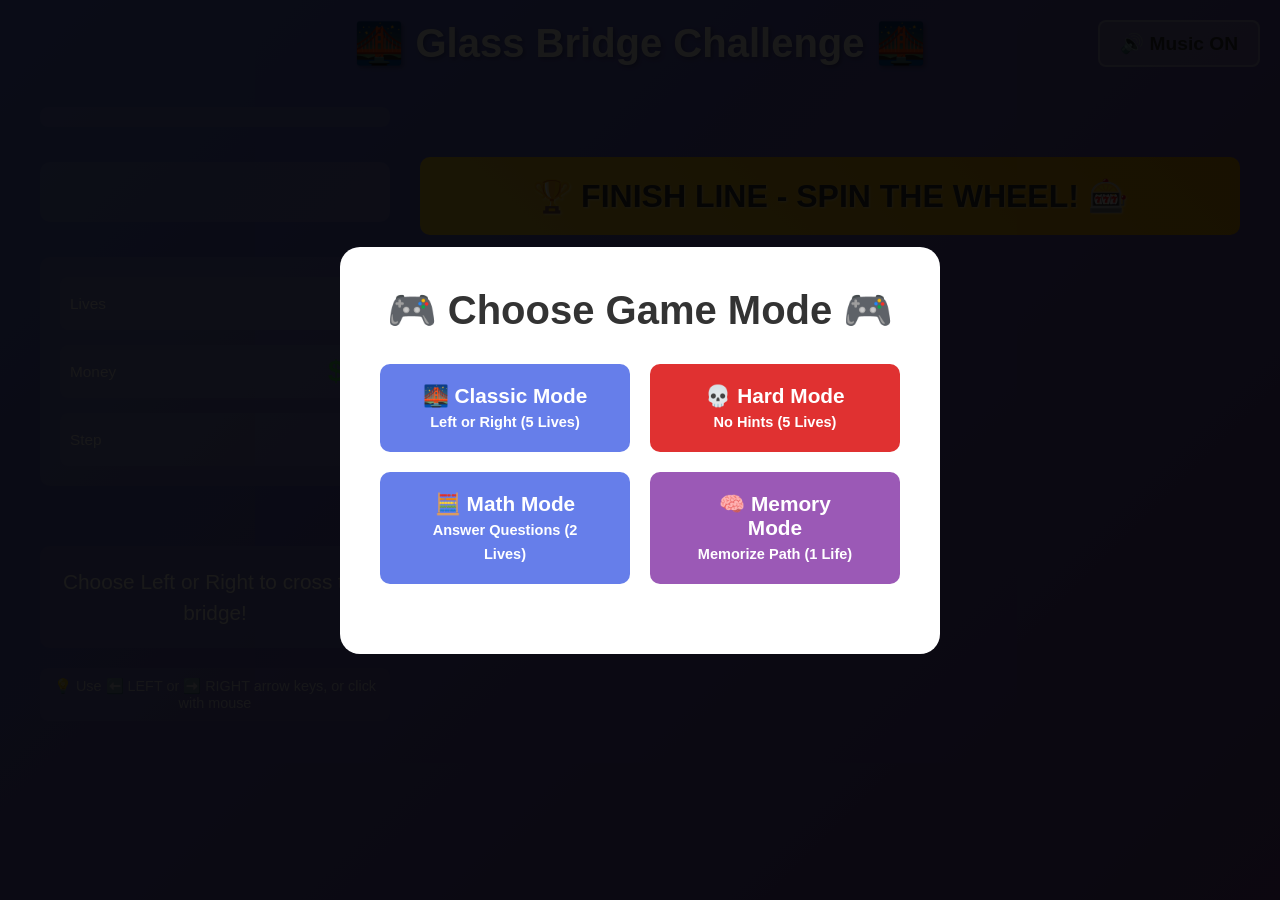
==== GlassBridge/index.html @ 20c8bb3b "Add GlassBridge and ObstacleCourse games" ====
<!DOCTYPE html>
<html lang="en">
<head>
    <meta charset="UTF-8">
    <meta name="viewport" content="width=device-width, initial-scale=1.0">
    <title>Glass Bridge Game</title>
    <style>
        * {
            margin: 0;
            padding: 0;
            box-sizing: border-box;
        }

        body {
            font-family: 'Arial', sans-serif;
            background: linear-gradient(135deg, #667eea 0%, #764ba2 100%);
            min-height: 100vh;
            display: flex;
            flex-direction: column;
            align-items: center;
            padding: 20px;
            color: white;
        }

        .game-container {
            max-width: 1200px;
            width: 100%;
            display: flex;
            gap: 30px;
            align-items: flex-start;
        }

        .info-panel {
            flex: 0 0 350px;
            display: flex;
            flex-direction: column;
            gap: 20px;
        }

        .bridge-panel {
            flex: 1;
            display: flex;
            flex-direction: column;
        }

        .header {
            text-align: center;
            margin-bottom: 30px;
            width: 100%;
        }

        h1 {
            font-size: 2.5em;
            margin-bottom: 10px;
            text-shadow: 2px 2px 4px rgba(0,0,0,0.3);
        }

        .main-content {
            width: 100%;
        }

        .stats {
            display: flex;
            flex-direction: column;
            gap: 15px;
            background: rgba(255,255,255,0.1);
            padding: 20px;
            border-radius: 10px;
            font-size: 1.2em;
        }

        .stat-item {
            display: flex;
            justify-content: space-between;
            align-items: center;
            padding: 10px;
            background: rgba(255,255,255,0.1);
            border-radius: 8px;
        }

        .stat-label {
            font-size: 0.8em;
            opacity: 0.9;
        }

        .stat-value {
            font-size: 1.5em;
            font-weight: bold;
        }

        .lives {
            color: #ff6b6b;
        }

        .money {
            color: #51cf66;
        }

        .step-number {
            color: #ffd43b;
        }

        .bridge {
            display: flex;
            flex-direction: column;
            gap: 15px;
            margin-bottom: 30px;
        }

        .step {
            display: flex;
            gap: 20px;
            justify-content: center;
            align-items: center;
        }

        .step-label {
            font-size: 1.2em;
            font-weight: bold;
            width: 60px;
            text-align: center;
        }

        .tiles {
            display: flex;
            gap: 20px;
        }

        .tile {
            width: 120px;
            height: 80px;
            background: rgba(255,255,255,0.2);
            border: 3px solid rgba(255,255,255,0.4);
            border-radius: 10px;
            cursor: pointer;
            transition: all 0.3s ease;
            display: flex;
            align-items: center;
            justify-content: center;
            font-size: 1.5em;
        }

        .tile:hover:not(.disabled):not(.correct):not(.wrong) {
            transform: scale(1.05);
            background: rgba(255,255,255,0.3);
            box-shadow: 0 5px 15px rgba(0,0,0,0.3);
        }

        .tile.disabled {
            cursor: not-allowed;
            opacity: 0.5;
        }

        .tile.correct {
            background: #51cf66;
            border-color: #2f9e44;
            animation: pulse 0.5s;
        }

        .tile.wrong {
            background: #ff6b6b;
            border-color: #c92a2a;
            animation: shake 0.5s;
        }

        .tile.safe-path {
            background: rgba(81, 207, 102, 0.4);
            border-color: #51cf66;
        }

        .tile.memory-flash {
            background: #ffd43b;
            border-color: #fab005;
            opacity: 1 !important;
            cursor: default;
            animation: pulse 0.8s infinite alternate;
        }

        @keyframes pulse {
            0%, 100% { transform: scale(1); }
            50% { transform: scale(1.1); }
        }

        @keyframes shake {
            0%, 100% { transform: translateX(0); }
            25% { transform: translateX(-10px); }
            75% { transform: translateX(10px); }
        }

        .message {
            text-align: center;
            font-size: 1.3em;
            padding: 20px;
            background: rgba(255,255,255,0.1);
            border-radius: 10px;
            min-height: 100px;
            display: flex;
            align-items: center;
            justify-content: center;
            line-height: 1.5;
        }

        .finish-line {
            text-align: center;
            font-size: 2em;
            padding: 20px;
            background: linear-gradient(45deg, #ffd43b, #fab005);
            color: #333;
            border-radius: 10px;
            margin-top: 20px;
            font-weight: bold;
            text-shadow: 1px 1px 2px rgba(255,255,255,0.5);
        }

        button {
            padding: 12px 30px;
            font-size: 1.1em;
            background: #fab005;
            border: none;
            border-radius: 8px;
            cursor: pointer;
            color: #333;
            font-weight: bold;
            transition: all 0.3s;
        }

        button:hover {
            background: #ffd43b;
            transform: translateY(-2px);
            box-shadow: 0 5px 15px rgba(0,0,0,0.3);
        }

        .game-over {
            text-align: center;
            padding: 30px;
            background: rgba(255,107,107,0.2);
            border: 3px solid #ff6b6b;
            border-radius: 15px;
            margin: 20px 0;
        }

        .game-over h2 {
            font-size: 2em;
            margin-bottom: 15px;
        }

        .controls-hint {
            font-size: 0.9em;
            opacity: 0.8;
            padding: 10px;
            background: rgba(255,255,255,0.1);
            border-radius: 8px;
        }

        .music-toggle {
            position: fixed;
            top: 20px;
            right: 20px;
            padding: 10px 20px;
            background: rgba(255,255,255,0.2);
            border: 2px solid rgba(255,255,255,0.4);
            border-radius: 8px;
            cursor: pointer;
            font-size: 1.2em;
            transition: all 0.3s;
        }

        .music-toggle:hover {
            background: rgba(255,255,255,0.3);
        }

        .wheel-modal {
            display: none;
            position: fixed;
            top: 0;
            left: 0;
            width: 100%;
            height: 100%;
            background: rgba(0,0,0,0.8);
            z-index: 1000;
            justify-content: center;
            align-items: center;
        }

        .wheel-modal.active {
            display: flex;
        }

        .wheel-container {
            background: white;
            padding: 30px;
            border-radius: 20px;
            text-align: center;
            position: relative;
        }

        .wheel-title {
            color: #333;
            font-size: 2em;
            margin-bottom: 20px;
        }

        .wheel-wrapper {
            position: relative;
            width: 400px;
            height: 400px;
            margin: 0 auto;
        }

        .wheel-pointer {
            position: absolute;
            top: -15px;
            left: 50%;
            transform: translateX(-50%);
            width: 0;
            height: 0;
            border-left: 15px solid transparent;
            border-right: 15px solid transparent;
            border-top: 30px solid #ff6b6b;
            z-index: 10;
        }

        .wheel {
            width: 400px;
            height: 400px;
            border-radius: 50%;
            border: 8px solid #333;
            position: relative;
            transition: transform 4s cubic-bezier(0.17, 0.67, 0.12, 0.99);
            overflow: hidden;
        }

        .wheel.spinning {
            transition: transform 6s cubic-bezier(0.17, 0.67, 0.12, 0.99);
        }

        .wheel-segment {
            position: absolute;
            width: 50%;
            height: 50%;
            transform-origin: 100% 100%;
            display: flex;
            align-items: center;
            justify-content: center;
            font-weight: bold;
            font-size: 0.9em;
            color: white;
            text-shadow: 1px 1px 2px rgba(0,0,0,0.5);
            overflow: hidden;
        }

        .segment-content {
            transform: rotate(30deg) translateX(60px);
            text-align: center;
            width: 120px;
        }

        .wheel-result {
            margin-top: 30px;
            color: #333;
            font-size: 1.8em;
            font-weight: bold;
            min-height: 60px;
        }

        .power-up-indicator {
            display: inline-block;
            padding: 5px 10px;
            background: rgba(255, 215, 0, 0.3);
            border: 2px solid #ffd700;
            border-radius: 5px;
            margin-left: 10px;
            font-size: 0.8em;
        }

        .mode-selector {
            position: fixed;
            top: 0;
            left: 0;
            width: 100%;
            height: 100%;
            background: rgba(0,0,0,0.9);
            z-index: 2000;
            display: flex;
            justify-content: center;
            align-items: center;
        }

        .mode-selector.hidden {
            display: none;
        }

        .mode-content {
            background: white;
            padding: 40px;
            border-radius: 20px;
            text-align: center;
            max-width: 600px;
        }

        .mode-content h2 {
            color: #333;
            font-size: 2.5em;
            margin-bottom: 30px;
        }

        .mode-buttons {
            display: grid;
            grid-template-columns: repeat(2, 1fr);
            gap: 20px;
            margin-bottom: 30px;
        }

        .mode-btn {
            padding: 20px 40px;
            font-size: 1.3em;
            background: #667eea;
            color: white;
            border: none;
            border-radius: 10px;
            cursor: pointer;
            font-weight: bold;
            transition: all 0.3s;
            min-width: 200px;
        }

        .mode-btn:hover {
            background: #764ba2;
            transform: scale(1.05);
        }

        .mode-btn-hard {
            background: #e03131;
        }

        .mode-btn-hard:hover {
            background: #c92a2a;
        }

        .mode-btn-memory {
            background: #9b59b6;
        }

        .mode-btn-memory:hover {
            background: #7d3c98;
        }

        .grade-selector {
            margin-top: 20px;
        }

        .grade-selector.hidden {
            display: none;
        }

        .grade-selector h3 {
            color: #333;
            margin-bottom: 15px;
        }

        .grade-buttons {
            display: grid;
            grid-template-columns: repeat(4, 1fr);
            gap: 10px;
            margin-bottom: 20px;
        }

        .grade-btn {
            padding: 15px;
            font-size: 1.1em;
            background: #51cf66;
            color: white;
            border: none;
            border-radius: 8px;
            cursor: pointer;
            font-weight: bold;
            transition: all 0.3s;
        }

        .grade-btn:hover {
            background: #2f9e44;
            transform: scale(1.05);
        }

        .math-question {
            background: rgba(255,255,255,0.15);
            padding: 15px;
            border-radius: 10px;
            margin-bottom: 15px;
            font-size: 1.4em;
            font-weight: bold;
            min-height: 60px;
            display: flex;
            align-items: center;
            justify-content: center;
        }

        .tile.math-tile {
            font-size: 1.2em;
            flex-direction: column;
            padding: 10px;
        }

        .game-mode-badge {
            background: rgba(255,255,255,0.1);
            padding: 10px 20px;
            border-radius: 8px;
            font-size: 1em;
            margin-bottom: 15px;
        }
    </style>
</head>
<body>
    <div class="mode-selector" id="mode-selector">
        <div class="mode-content">
            <h2>🎮 Choose Game Mode 🎮</h2>
            <div class="mode-buttons">
                <button class="mode-btn" onclick="selectMode('classic')">🌉 Classic Mode<br><small style="font-size: 0.7em;">Left or Right (5 Lives)</small></button>
                <button class="mode-btn mode-btn-hard" onclick="selectMode('hard')">💀 Hard Mode<br><small style="font-size: 0.7em;">No Hints (5 Lives)</small></button>
                <button class="mode-btn" onclick="selectMode('math')">🧮 Math Mode<br><small style="font-size: 0.7em;">Answer Questions (2 Lives)</small></button>
                <button class="mode-btn mode-btn-memory" onclick="selectMode('memory')">🧠 Memory Mode<br><small style="font-size: 0.7em;">Memorize Path (1 Life)</small></button>
            </div>
            <div class="grade-selector hidden" id="grade-selector">
                <h3>Select Grade Level:</h3>
                <div class="grade-buttons">
                    <button class="grade-btn" onclick="startMathMode(1)">Grade 1</button>
                    <button class="grade-btn" onclick="startMathMode(2)">Grade 2</button>
                    <button class="grade-btn" onclick="startMathMode(3)">Grade 3</button>
                    <button class="grade-btn" onclick="startMathMode(4)">Grade 4</button>
                    <button class="grade-btn" onclick="startMathMode(5)">Grade 5</button>
                    <button class="grade-btn" onclick="startMathMode(6)">Grade 6</button>
                    <button class="grade-btn" onclick="startMathMode(7)">Grade 7</button>
                    <button class="grade-btn" onclick="startMathMode(8)">Grade 8</button>
                </div>
            </div>
        </div>
    </div>

    <div class="header">
        <h1>🌉 Glass Bridge Challenge 🌉</h1>
    </div>

    <div class="game-container">
        <div class="info-panel">
            <div class="game-mode-badge" id="mode-badge"></div>
            
            <div class="math-question hidden" id="math-question"></div>
            
            <div class="stats">
                <div class="stat-item">
                    <span class="stat-label">Lives</span>
                    <span class="stat-value lives" id="lives">5</span>
                </div>
                <div class="stat-item">
                    <span class="stat-label">Money</span>
                    <span class="stat-value money" id="money">$0</span>
                </div>
                <div class="stat-item">
                    <span class="stat-label">Step</span>
                    <span class="stat-value step-number" id="current-step">1</span>
                </div>
            </div>

            <div id="power-ups" style="text-align: center; padding: 10px; font-size: 1.1em;"></div>

            <div class="message" id="message">Choose Left or Right to cross the bridge!</div>

            <div class="controls-hint" style="text-align: center;">💡 Use ⬅️ LEFT or ➡️ RIGHT arrow keys, or click with mouse</div>
        </div>

        <div class="bridge-panel">
            <div class="bridge" id="bridge"></div>
            <div class="finish-line">🏆 FINISH LINE - SPIN THE WHEEL! 🎰</div>
        </div>
    </div>

    <div class="wheel-modal" id="wheel-modal">
        <div class="wheel-container">
            <div class="wheel-title">🎰 PRIZE WHEEL! 🎰</div>
            <div class="wheel-wrapper">
                <div class="wheel-pointer"></div>
                <div class="wheel" id="wheel"></div>
            </div>
            <div class="wheel-result" id="wheel-result"></div>
        </div>
    </div>

    <button class="music-toggle" id="music-toggle" onclick="toggleMusic()">🔊 Music ON</button>

    <script>
        const TOTAL_STEPS = 8;
        const MAX_LIVES = 5;
        const MATH_MODE_LIVES = 2;
        const HARD_MODE_LIVES = 5;
        const MEMORY_MODE_LIVES = 1;

        // Prize wheel configuration
        const PRIZES = [
            { name: '$8,000', value: 8000, probability: 0.50, color: '#51cf66', type: 'money' },
            { name: '$13,000', value: 13000, probability: 0.20, color: '#4dabf7', type: 'money' },
            { name: '$20,000', value: 20000, probability: 0.10, color: '#ff6b6b', type: 'money' },
            { name: 'Free Step', value: 1, probability: 0.10, color: '#ffd43b', type: 'freeStep' },
            { name: 'Bonus Life', value: 1, probability: 0.07, color: '#ff69b4', type: 'bonusLife' },
            { name: '$100,000', value: 100000, probability: 0.03, color: '#9b59b6', type: 'money' }
        ];

        let gameMode = 'classic'; // 'classic', 'hard', 'math', or 'memory'
        let gradeLevel = 1;
        let currentStep = 0;
        let lives = MAX_LIVES;
        let money = 0;
        let correctPath = [];
        let learnedPath = [];
        let gameActive = true;
        let isMemoryFlashing = false;
        let freeStepsAvailable = 0;
        let bonusLivesAvailable = 0;
        let currentQuestion = null;

        // Audio context for sounds
        let audioContext = null;
        let backgroundMusicNode = null;
        let musicEnabled = true;

        // Initialize audio context
        function initAudio() {
            if (!audioContext) {
                audioContext = new (window.AudioContext || window.webkitAudioContext)();
                startBackgroundMusic();
            }
        }

        // Play a tone
        function playTone(frequency, duration, type = 'sine') {
            if (!audioContext || !musicEnabled) return;
            
            const oscillator = audioContext.createOscillator();
            const gainNode = audioContext.createGain();
            
            oscillator.connect(gainNode);
            gainNode.connect(audioContext.destination);
            
            oscillator.frequency.value = frequency;
            oscillator.type = type;
            
            gainNode.gain.setValueAtTime(0.1, audioContext.currentTime);
            gainNode.gain.exponentialRampToValueAtTime(0.01, audioContext.currentTime + duration);
            
            oscillator.start(audioContext.currentTime);
            oscillator.stop(audioContext.currentTime + duration);
        }

        // Play success sound
        function playSuccessSound() {
            if (!musicEnabled) return;
            playTone(523.25, 0.1); // C5
            setTimeout(() => playTone(659.25, 0.15), 100); // E5
        }

        // Play error sound
        function playErrorSound() {
            if (!musicEnabled) return;
            playTone(200, 0.15, 'sawtooth');
            setTimeout(() => playTone(150, 0.2, 'sawtooth'), 150);
        }

        // Play win sound
        function playWinSound() {
            if (!musicEnabled) return;
            const notes = [523.25, 587.33, 659.25, 783.99]; // C, D, E, G
            notes.forEach((note, i) => {
                setTimeout(() => playTone(note, 0.2), i * 100);
            });
        }

        // Background music
        function startBackgroundMusic() {
            if (!audioContext || !musicEnabled || backgroundMusicNode) return;
            
            const oscillator1 = audioContext.createOscillator();
            const oscillator2 = audioContext.createOscillator();
            const oscillator3 = audioContext.createOscillator();
            const gainNode = audioContext.createGain();
            
            oscillator1.connect(gainNode);
            oscillator2.connect(gainNode);
            oscillator3.connect(gainNode);
            gainNode.connect(audioContext.destination);
            
            // Soothing ambient chord - A minor
            oscillator1.frequency.value = 220.00; // A3
            oscillator2.frequency.value = 261.63; // C4
            oscillator3.frequency.value = 329.63; // E4
            
            oscillator1.type = 'triangle';
            oscillator2.type = 'triangle';
            oscillator3.type = 'triangle';
            
            gainNode.gain.setValueAtTime(0.02, audioContext.currentTime);
            
            oscillator1.start();
            oscillator2.start();
            oscillator3.start();
            
            backgroundMusicNode = { oscillator1, oscillator2, oscillator3, gainNode };
        }

        // Stop background music
        function stopBackgroundMusic() {
            if (backgroundMusicNode) {
                backgroundMusicNode.oscillator1.stop();
                backgroundMusicNode.oscillator2.stop();
                backgroundMusicNode.oscillator3.stop();
                backgroundMusicNode = null;
            }
        }

        // Toggle music
        function toggleMusic() {
            musicEnabled = !musicEnabled;
            const button = document.getElementById('music-toggle');
            
            if (musicEnabled) {
                button.textContent = '🔊 Music ON';
                initAudio();
            } else {
                button.textContent = '🔇 Music OFF';
                stopBackgroundMusic();
            }
        }

        // Mode selection
        function selectMode(mode) {
            if (mode === 'classic') {
                gameMode = 'classic';
                lives = MAX_LIVES;
                document.getElementById('mode-selector').classList.add('hidden');
                initGame();
            } else if (mode === 'hard') {
                gameMode = 'hard';
                lives = HARD_MODE_LIVES;
                document.getElementById('mode-selector').classList.add('hidden');
                initGame();
            } else if (mode === 'memory') {
                gameMode = 'memory';
                lives = MEMORY_MODE_LIVES;
                document.getElementById('mode-selector').classList.add('hidden');
                initGame();
            } else if (mode === 'math') {
                document.getElementById('grade-selector').classList.remove('hidden');
            }
        }

        function startMathMode(grade) {
            gameMode = 'math';
            gradeLevel = grade;
            lives = MATH_MODE_LIVES;
            document.getElementById('mode-selector').classList.add('hidden');
            initGame();
        }

        // Generate math question based on grade level
        function generateMathQuestion() {
            let question, answer, wrongAnswer;
            
            switch(gradeLevel) {
                case 1: // Addition and subtraction 1-20
                    if (Math.random() > 0.5) {
                        const a = Math.floor(Math.random() * 10) + 1;
                        const b = Math.floor(Math.random() * 10) + 1;
                        answer = a + b;
                        question = `${a} + ${b} = ?`;
                    } else {
                        const a = Math.floor(Math.random() * 15) + 5;
                        const b = Math.floor(Math.random() * a) + 1;
                        answer = a - b;
                        question = `${a} - ${b} = ?`;
                    }
                    wrongAnswer = answer + (Math.random() > 0.5 ? Math.floor(Math.random() * 5) + 1 : -(Math.floor(Math.random() * 5) + 1));
                    break;
                    
                case 2: // Addition and subtraction 1-100
                    if (Math.random() > 0.5) {
                        const a = Math.floor(Math.random() * 50) + 1;
                        const b = Math.floor(Math.random() * 50) + 1;
                        answer = a + b;
                        question = `${a} + ${b} = ?`;
                    } else {
                        const a = Math.floor(Math.random() * 80) + 20;
                        const b = Math.floor(Math.random() * a) + 1;
                        answer = a - b;
                        question = `${a} - ${b} = ?`;
                    }
                    wrongAnswer = answer + (Math.random() > 0.5 ? Math.floor(Math.random() * 10) + 1 : -(Math.floor(Math.random() * 10) + 1));
                    break;
                    
                case 3: // Multiplication and division basics
                    if (Math.random() > 0.5) {
                        const a = Math.floor(Math.random() * 10) + 1;
                        const b = Math.floor(Math.random() * 10) + 1;
                        answer = a * b;
                        question = `${a} × ${b} = ?`;
                        wrongAnswer = answer + (Math.random() > 0.5 ? Math.floor(Math.random() * 10) + 1 : -(Math.floor(Math.random() * 10) + 1));
                    } else {
                        const b = Math.floor(Math.random() * 10) + 1;
                        const answer_temp = Math.floor(Math.random() * 10) + 1;
                        const a = b * answer_temp;
                        answer = answer_temp;
                        question = `${a} ÷ ${b} = ?`;
                        wrongAnswer = answer + (Math.random() > 0.5 ? Math.floor(Math.random() * 5) + 1 : -(Math.floor(Math.random() * 5) + 1));
                    }
                    break;
                    
                case 4: // Multi-digit multiplication, fractions
                    if (Math.random() > 0.6) {
                        const a = Math.floor(Math.random() * 20) + 10;
                        const b = Math.floor(Math.random() * 10) + 1;
                        answer = a * b;
                        question = `${a} × ${b} = ?`;
                        wrongAnswer = answer + (Math.random() > 0.5 ? Math.floor(Math.random() * 20) + 5 : -(Math.floor(Math.random() * 20) + 5));
                    } else {
                        const num1 = Math.floor(Math.random() * 5) + 1;
                        const num2 = Math.floor(Math.random() * 5) + 1;
                        const den = Math.floor(Math.random() * 8) + 2;
                        answer = num1 + num2;
                        question = `${num1}/${den} + ${num2}/${den} = ?/${den}`;
                        wrongAnswer = answer + (Math.random() > 0.5 ? 1 : -1);
                    }
                    break;
                    
                case 5: // Decimals, percentages
                    if (Math.random() > 0.5) {
                        const a = (Math.floor(Math.random() * 50) + 10) / 10;
                        const b = (Math.floor(Math.random() * 50) + 10) / 10;
                        answer = Math.round((a + b) * 10) / 10;
                        question = `${a} + ${b} = ?`;
                        wrongAnswer = Math.round((answer + (Math.random() > 0.5 ? 0.5 : -0.5)) * 10) / 10;
                    } else {
                        const num = Math.floor(Math.random() * 90) + 10;
                        const percent = Math.floor(Math.random() * 9) + 1;
                        answer = Math.round(num * percent / 10);
                        question = `${percent * 10}% of ${num} = ?`;
                        wrongAnswer = answer + (Math.random() > 0.5 ? Math.floor(Math.random() * 10) + 1 : -(Math.floor(Math.random() * 10) + 1));
                    }
                    break;
                    
                case 6: // Ratios, negative numbers
                    if (Math.random() > 0.5) {
                        const a = Math.floor(Math.random() * 20) - 10;
                        const b = Math.floor(Math.random() * 20) - 10;
                        answer = a + b;
                        question = `${a} + ${b} = ?`;
                        wrongAnswer = answer + (Math.random() > 0.5 ? Math.floor(Math.random() * 5) + 1 : -(Math.floor(Math.random() * 5) + 1));
                    } else {
                        const a = Math.floor(Math.random() * 10) + 2;
                        const b = Math.floor(Math.random() * 10) + 2;
                        const mult = Math.floor(Math.random() * 5) + 2;
                        answer = b * mult;
                        question = `${a}:${b} = ${a * mult}:?`;
                        wrongAnswer = answer + (Math.random() > 0.5 ? Math.floor(Math.random() * 5) + 1 : -(Math.floor(Math.random() * 5) + 1));
                    }
                    break;
                    
                case 7: // Equations, exponents
                    if (Math.random() > 0.5) {
                        const x = Math.floor(Math.random() * 10) + 1;
                        const add = Math.floor(Math.random() * 20) + 1;
                        answer = x;
                        question = `x + ${add} = ${x + add}, x = ?`;
                        wrongAnswer = answer + (Math.random() > 0.5 ? Math.floor(Math.random() * 5) + 1 : -(Math.floor(Math.random() * 5) + 1));
                    } else {
                        const base = Math.floor(Math.random() * 5) + 2;
                        const exp = Math.floor(Math.random() * 3) + 2;
                        answer = Math.pow(base, exp);
                        question = `${base}^${exp} = ?`;
                        wrongAnswer = answer + (Math.random() > 0.5 ? Math.floor(Math.random() * 10) + 5 : -(Math.floor(Math.random() * 10) + 5));
                    }
                    break;
                    
                case 8: // Advanced algebra, pythagorean theorem
                    if (Math.random() > 0.5) {
                        const x = Math.floor(Math.random() * 10) + 1;
                        const mult = Math.floor(Math.random() * 5) + 2;
                        const result = x * mult;
                        answer = x;
                        question = `${mult}x = ${result}, x = ?`;
                        wrongAnswer = answer + (Math.random() > 0.5 ? Math.floor(Math.random() * 3) + 1 : -(Math.floor(Math.random() * 3) + 1));
                    } else {
                        const a = Math.floor(Math.random() * 10) + 3;
                        const b = Math.floor(Math.random() * 10) + 3;
                        answer = Math.round(Math.sqrt(a * a + b * b));
                        question = `√(${a}² + ${b}²) ≈ ?`;
                        wrongAnswer = answer + (Math.random() > 0.5 ? Math.floor(Math.random() * 3) + 1 : -(Math.floor(Math.random() * 3) + 1));
                    }
                    break;
            }
            
            // Make sure wrong answer is different and positive if needed
            while (wrongAnswer === answer || wrongAnswer < 0) {
                wrongAnswer = answer + (Math.random() > 0.5 ? Math.floor(Math.random() * 10) + 1 : -(Math.floor(Math.random() * 10) + 1));
            }
            
            // Randomly assign correct answer to left or right
            const correctSide = Math.floor(Math.random() * 2);
            
            return {
                question: question,
                correctAnswer: answer,
                wrongAnswer: wrongAnswer,
                correctSide: correctSide
            };
        }

        // Initialize the game
        function initGame() {
            currentStep = 0;
            gameActive = true;
            isMemoryFlashing = false;
            
            if (gameMode === 'math') {
                document.getElementById('mode-badge').textContent = `🧮 Math Mode - Grade ${gradeLevel}`;
                document.getElementById('math-question').classList.remove('hidden');
                updateMessage("Answer the math question to choose the correct path!");
            } else if (gameMode === 'hard') {
                document.getElementById('mode-badge').textContent = '💀 Hard Mode';
                document.getElementById('math-question').classList.add('hidden');
                updateMessage("Choose Left or Right — no hints this time!");
            } else if (gameMode === 'memory') {
                document.getElementById('mode-badge').textContent = '🧠 Memory Mode';
                document.getElementById('math-question').classList.add('hidden');
                updateMessage("Get ready to memorize the path...");
            } else {
                document.getElementById('mode-badge').textContent = '🌉 Classic Mode';
                document.getElementById('math-question').classList.add('hidden');
                updateMessage("Choose Left or Right to cross the bridge!");
            }
            
            generateCorrectPath();
            renderBridge();
            updateStats();
            updatePowerUpDisplay();

            if (gameMode === 'memory') {
                startMemoryFlash();
            }
        }

        // Generate random correct path (0 = left, 1 = right)
        function generateCorrectPath() {
            correctPath = [];
            for (let i = 0; i < TOTAL_STEPS; i++) {
                if (gameMode === 'math') {
                    correctPath.push(generateMathQuestion());
                } else {
                    correctPath.push(Math.floor(Math.random() * 2));
                }
            }
            if (gameMode === 'classic') {
                console.log("New path generated:", correctPath.map(p => p === 0 ? "Left" : "Right"));
            }
        }

        // Flash the correct path for memory mode, then hide it
        function startMemoryFlash() {
            gameActive = false;
            isMemoryFlashing = true;
            renderBridge();

            let countdown = 3;
            updateMessage(`🧠 Memorize the path! Hiding in ${countdown}...`);

            const countdownInterval = setInterval(() => {
                countdown--;
                if (countdown > 0) {
                    updateMessage(`🧠 Memorize the path! Hiding in ${countdown}...`);
                } else {
                    clearInterval(countdownInterval);
                    isMemoryFlashing = false;
                    gameActive = true;
                    renderBridge();
                    updateMessage("The path is hidden. Trust your memory — you only have 1 life! 🧠");
                }
            }, 1000);
        }

        // Render the bridge
        function renderBridge() {
            const bridge = document.getElementById('bridge');
            bridge.innerHTML = '';

            for (let step = 0; step < TOTAL_STEPS; step++) {
                const stepDiv = document.createElement('div');
                stepDiv.className = 'step';

                const label = document.createElement('div');
                label.className = 'step-label';
                label.textContent = `Step ${step + 1}`;
                stepDiv.appendChild(label);

                const tilesDiv = document.createElement('div');
                tilesDiv.className = 'tiles';

                // Left tile
                const leftTile = createTile(step, 0);
                tilesDiv.appendChild(leftTile);

                // Right tile
                const rightTile = createTile(step, 1);
                tilesDiv.appendChild(rightTile);

                stepDiv.appendChild(tilesDiv);
                bridge.appendChild(stepDiv);
            }
        }

        // Create a tile
        function createTile(step, side) {
            const tile = document.createElement('div');
            tile.className = 'tile';
            
            if (gameMode === 'math') {
                tile.classList.add('math-tile');
                const question = correctPath[step];
                const answer = side === question.correctSide ? question.correctAnswer : question.wrongAnswer;
                tile.textContent = answer;
                
                // Show current question
                if (step === currentStep) {
                    currentQuestion = question;
                    document.getElementById('math-question').textContent = question.question;
                }
            } else {
                tile.textContent = side === 0 ? '⬅️' : '➡️';
            }

            // Show correct path during memory flash
            if (gameMode === 'memory' && isMemoryFlashing && correctPath[step] === side) {
                tile.classList.add('memory-flash');
            }

            // Show learned safe path in green (classic and math modes only)
            if ((gameMode === 'classic' || gameMode === 'math') && learnedPath[step] === side) {
                tile.classList.add('safe-path');
            }

            // Disable tiles that are not the current step
            if (step !== currentStep || !gameActive) {
                tile.classList.add('disabled');
            } else {
                tile.addEventListener('click', () => handleTileClick(step, side, tile));
            }

            return tile;
        }

        // Handle tile click
        function handleTileClick(step, side, tile) {
            if (!gameActive || step !== currentStep) return;

            // Disable all tiles temporarily
            gameActive = false;
            const allTiles = document.querySelectorAll('.tile');
            allTiles.forEach(t => t.classList.add('disabled'));

            let isCorrect = false;
            if (gameMode === 'math') {
                const question = correctPath[step];
                isCorrect = (side === question.correctSide);
            } else {
                isCorrect = (correctPath[step] === side);
            }

            if (isCorrect) {
                // Correct choice!
                if (gameMode !== 'hard') {
                    tile.classList.add('correct');
                }
                learnedPath[step] = side;
                playSuccessSound();
                
                setTimeout(() => {
                    currentStep++;
                    
                    if (currentStep >= TOTAL_STEPS) {
                        // Won!
                        winRound();
                    } else {
                        // Move to next step
                        updateMessage(`Great! Move to Step ${currentStep + 1}`);
                        gameActive = true;
                        renderBridge();
                        updateStats();
                    }
                }, 1000);
            } else {
                // Wrong choice!
                tile.classList.add('wrong');
                
                // Check if player has a free step to use
                if (freeStepsAvailable > 0) {
                    freeStepsAvailable--;
                    playSuccessSound();
                    updatePowerUpDisplay();
                    
                    setTimeout(() => {
                        updateMessage(`⭐ Free Step used! No penalty. Move to Step ${currentStep + 1}`);
                        currentStep++;
                        
                        if (currentStep >= TOTAL_STEPS) {
                            winRound();
                        } else {
                            gameActive = true;
                            renderBridge();
                            updateStats();
                        }
                    }, 1000);
                } else {
                    lives--;
                    playErrorSound();
                    
                    setTimeout(() => {
                        if (lives <= 0) {
                            // Check for bonus life
                            if (bonusLivesAvailable > 0) {
                                bonusLivesAvailable--;
                                lives = MAX_LIVES;
                                updateMessage(`💖 Bonus Life activated! Lives restored to ${MAX_LIVES}!`);
                                updatePowerUpDisplay();
                                updateStats();
                                
                                setTimeout(() => {
                                    updateMessage(`Continue from Step ${currentStep + 1}!`);
                                    currentStep = 0;
                                    gameActive = true;
                                    renderBridge();
                                }, 2000);
                            } else {
                                // Game over
                                gameOver();
                            }
                        } else {
                            // Try again
                            updateMessage(`💔 Wrong choice! Lives left: ${lives}. Try again!`);
                            currentStep = 0;
                            gameActive = true;
                            renderBridge();
                            updateStats();
                        }
                    }, 1500);
                }
            }
        }

        // Win the round
        function winRound() {
            if (gameMode === 'math') {
                lives = MATH_MODE_LIVES;
            } else if (gameMode === 'memory') {
                lives = MEMORY_MODE_LIVES;
            } else {
                lives = MAX_LIVES; // Restore lives!
            }
            bonusLivesAvailable++; // Award bonus life on each win!
            playWinSound();
            updateStats();
            updatePowerUpDisplay();
            updateMessage(`🎉 You made it! +1 Bonus Life! Spin the wheel for your prize!`);
            
            setTimeout(() => {
                showPrizeWheel();
            }, 1500);
        }

        // Create the prize wheel
        function createWheel() {
            const wheel = document.getElementById('wheel');
            wheel.innerHTML = '';
            
            // Create segments based on probabilities
            let segments = [];
            PRIZES.forEach(prize => {
                const count = Math.round(prize.probability * 100);
                for (let i = 0; i < count; i++) {
                    segments.push(prize);
                }
            });
            
            // Shuffle segments for visual variety
            segments = segments.sort(() => Math.random() - 0.5);
            
            const segmentAngle = 360 / segments.length;
            
            segments.forEach((prize, index) => {
                const segment = document.createElement('div');
                segment.className = 'wheel-segment';
                segment.style.transform = `rotate(${index * segmentAngle}deg)`;
                segment.style.background = prize.color;
                segment.style.clipPath = `polygon(0 0, 100% 0, 100% 100%)`;
                
                const content = document.createElement('div');
                content.className = 'segment-content';
                content.textContent = prize.name;
                segment.appendChild(content);
                
                wheel.appendChild(segment);
            });
            
            return segments;
        }

        // Show prize wheel modal
        function showPrizeWheel() {
            const modal = document.getElementById('wheel-modal');
            const wheel = document.getElementById('wheel');
            const resultDiv = document.getElementById('wheel-result');
            
            modal.classList.add('active');
            resultDiv.textContent = 'Spinning...';
            
            // Create wheel segments
            const segments = createWheel();
            
            // Determine prize based on probabilities
            const rand = Math.random();
            let cumulative = 0;
            let selectedPrize = PRIZES[0];
            
            for (let prize of PRIZES) {
                cumulative += prize.probability;
                if (rand <= cumulative) {
                    selectedPrize = prize;
                    break;
                }
            }
            
            // Calculate rotation to land on selected prize
            // Find a segment with the selected prize
            const targetIndex = segments.findIndex(s => s.name === selectedPrize.name);
            const segmentAngle = 360 / segments.length;
            const targetAngle = targetIndex * segmentAngle + segmentAngle / 2;
            
            // Spin multiple times plus the target angle
            const spins = 5 + Math.random() * 3; // 5-8 full rotations
            const finalRotation = spins * 360 + (360 - targetAngle);
            
            wheel.style.transform = 'rotate(0deg)';
            
            setTimeout(() => {
                wheel.classList.add('spinning');
                wheel.style.transform = `rotate(${finalRotation}deg)`;
            }, 100);
            
            // Show result after spin
            setTimeout(() => {
                awardPrize(selectedPrize);
                wheel.classList.remove('spinning');
                
                setTimeout(() => {
                    modal.classList.remove('active');
                    startNewRound();
                }, 3000);
            }, 6000);
        }

        // Award the prize
        function awardPrize(prize) {
            const resultDiv = document.getElementById('wheel-result');
            
            if (prize.type === 'money') {
                money += prize.value;
                resultDiv.innerHTML = `🎉 You won ${prize.name}! 🎉`;
                playWinSound();
            } else if (prize.type === 'freeStep') {
                freeStepsAvailable++;
                resultDiv.innerHTML = `⭐ You won a FREE STEP! ⭐<br><small>Use it anytime!</small>`;
                playWinSound();
            } else if (prize.type === 'bonusLife') {
                bonusLivesAvailable++;
                resultDiv.innerHTML = `💖 You won a BONUS LIFE! 💖<br><small>Activated automatically!</small>`;
                playWinSound();
            }
            
            updateStats();
            updatePowerUpDisplay();
        }

        // Start a new round
        function startNewRound() {
            currentStep = 0;
            learnedPath = [];
            isMemoryFlashing = false;
            generateCorrectPath();
            gameActive = true;
            renderBridge();
            updateMessage("New round! Choose your path!");

            if (gameMode === 'memory') {
                startMemoryFlash();
            }
        }

        // Update power-up display
        function updatePowerUpDisplay() {
            const powerUpDiv = document.getElementById('power-ups');
            let html = '';
            
            if (freeStepsAvailable > 0) {
                html += `<span class="power-up-indicator">⭐ Free Steps: ${freeStepsAvailable}</span>`;
            }
            if (bonusLivesAvailable > 0) {
                html += `<span class="power-up-indicator">💖 Bonus Lives: ${bonusLivesAvailable}</span>`;
            }
            
            powerUpDiv.innerHTML = html;
        }

        // Game over
        function gameOver() {
            updateMessage(`💀 Game Over! Total earnings: $${money.toLocaleString()}`);
            updateStats();
            
            setTimeout(() => {
                const shouldRestart = confirm(`Game Over!\n\nTotal Money Earned: $${money.toLocaleString()}\n\nPlay again?`);
                if (shouldRestart) {
                    restartGame();
                }
            }, 1000);
        }

        // Restart the entire game
        function restartGame() {
            // Show mode selector again
            document.getElementById('mode-selector').classList.remove('hidden');
            document.getElementById('grade-selector').classList.add('hidden');
            
            currentStep = 0;
            if (gameMode === 'math') lives = MATH_MODE_LIVES;
            else if (gameMode === 'memory') lives = MEMORY_MODE_LIVES;
            else lives = MAX_LIVES;
            // Keep money - don't reset it
            learnedPath = [];
            isMemoryFlashing = false;
            freeStepsAvailable = 0;
            bonusLivesAvailable = 0;
        }

        // Update stats display
        function updateStats() {
            document.getElementById('lives').textContent = lives;
            document.getElementById('money').textContent = `$${money.toLocaleString()}`;
            document.getElementById('current-step').textContent = currentStep + 1;
        }

        // Update message
        function updateMessage(text) {
            document.getElementById('message').textContent = text;
        }

        // Keyboard controls
        document.addEventListener('keydown', (event) => {
            if (!gameActive) return;
            
            // Initialize audio on first interaction
            if (!audioContext) {
                initAudio();
            }
            
            if (event.key === 'ArrowLeft') {
                event.preventDefault();
                const leftTile = document.querySelector(`.step:nth-child(${currentStep + 1}) .tile:first-of-type:not(.disabled)`);
                if (leftTile) {
                    leftTile.click();
                }
            } else if (event.key === 'ArrowRight') {
                event.preventDefault();
                const rightTile = document.querySelector(`.step:nth-child(${currentStep + 1}) .tile:last-of-type:not(.disabled)`);
                if (rightTile) {
                    rightTile.click();
                }
            }
        });

        // Initialize audio on first click
        document.addEventListener('click', () => {
            if (!audioContext) {
                initAudio();
            }
        }, { once: true });

        // Show mode selector when page loads
        document.getElementById('mode-selector').classList.remove('hidden');
    </script>
</body>
</html>
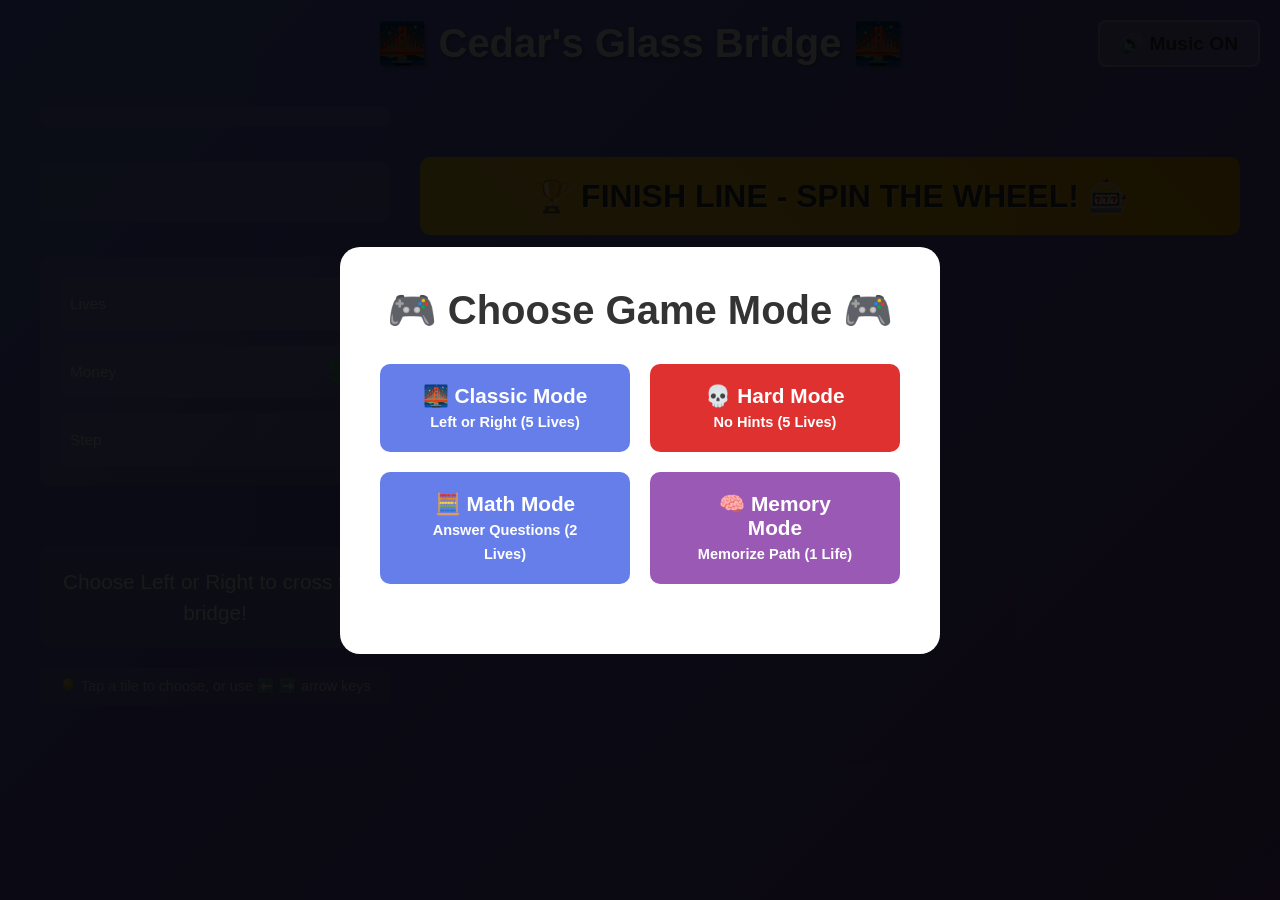
==== commit 96eba2c0: "Rename games, add tablet touch controls" ====
--- a/GlassBridge/index.html
+++ b/GlassBridge/index.html
@@ -2,8 +2,8 @@
 <html lang="en">
 <head>
     <meta charset="UTF-8">
-    <meta name="viewport" content="width=device-width, initial-scale=1.0">
-    <title>Glass Bridge Game</title>
+    <meta name="viewport" content="width=device-width, initial-scale=1.0, user-scalable=no">
+    <title>Cedar's Glass Bridge</title>
     <style>
         * {
             margin: 0;
@@ -20,6 +20,8 @@
             align-items: center;
             padding: 20px;
             color: white;
+            user-select: none;
+            -webkit-user-select: none;
         }
 
         .game-container {
@@ -138,6 +140,8 @@
             align-items: center;
             justify-content: center;
             font-size: 1.5em;
+            touch-action: manipulation;
+            -webkit-tap-highlight-color: transparent;
         }
 
         .tile:hover:not(.disabled):not(.correct):not(.wrong) {
@@ -537,7 +541,7 @@
     </div>
 
     <div class="header">
-        <h1>🌉 Glass Bridge Challenge 🌉</h1>
+        <h1>🌉 Cedar's Glass Bridge 🌉</h1>
     </div>
 
     <div class="game-container">
@@ -565,7 +569,7 @@
 
             <div class="message" id="message">Choose Left or Right to cross the bridge!</div>
 
-            <div class="controls-hint" style="text-align: center;">💡 Use ⬅️ LEFT or ➡️ RIGHT arrow keys, or click with mouse</div>
+            <div class="controls-hint" style="text-align: center;">💡 Tap a tile to choose, or use ⬅️ ➡️ arrow keys</div>
         </div>
 
         <div class="bridge-panel">
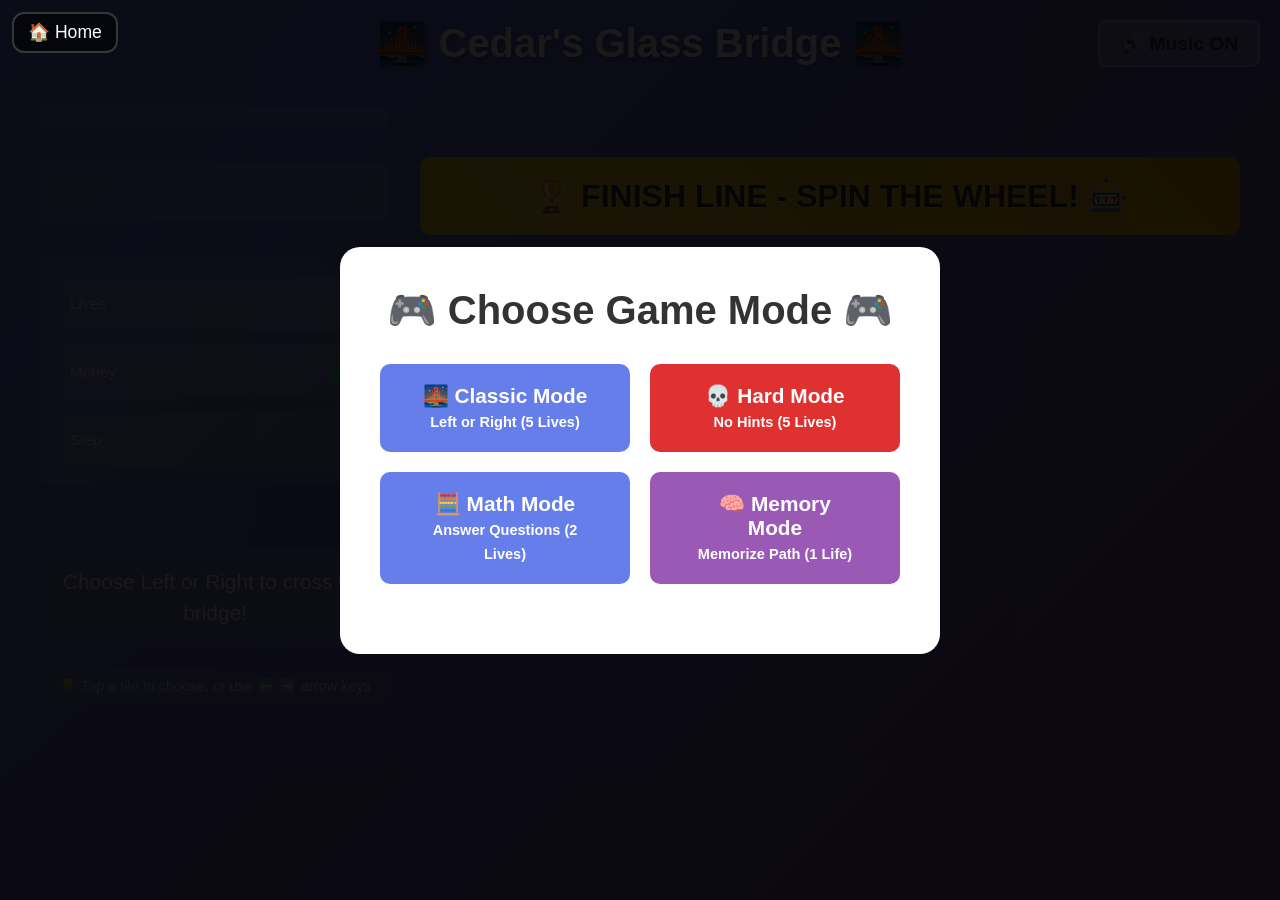
==== commit 8e37437b: "Add master home page, home buttons, PetIo tap-to-collect + profiles + reset, Tanks shop/money system" ====
--- a/GlassBridge/index.html
+++ b/GlassBridge/index.html
@@ -512,9 +512,27 @@
             font-size: 1em;
             margin-bottom: 15px;
         }
+        .home-btn {
+            position: fixed;
+            top: 12px;
+            left: 12px;
+            z-index: 9999;
+            background: rgba(0,0,0,0.5);
+            border: 2px solid rgba(255,255,255,0.2);
+            color: #fff;
+            font-size: 1.1rem;
+            padding: 8px 14px;
+            border-radius: 12px;
+            cursor: pointer;
+            text-decoration: none;
+            -webkit-tap-highlight-color: transparent;
+            transition: all 0.2s;
+        }
+        .home-btn:hover { background: rgba(0,0,0,0.7); border-color: rgba(255,255,255,0.4); }
     </style>
 </head>
 <body>
+    <a href="../index.html" class="home-btn">🏠 Home</a>
     <div class="mode-selector" id="mode-selector">
         <div class="mode-content">
             <h2>🎮 Choose Game Mode 🎮</h2>
